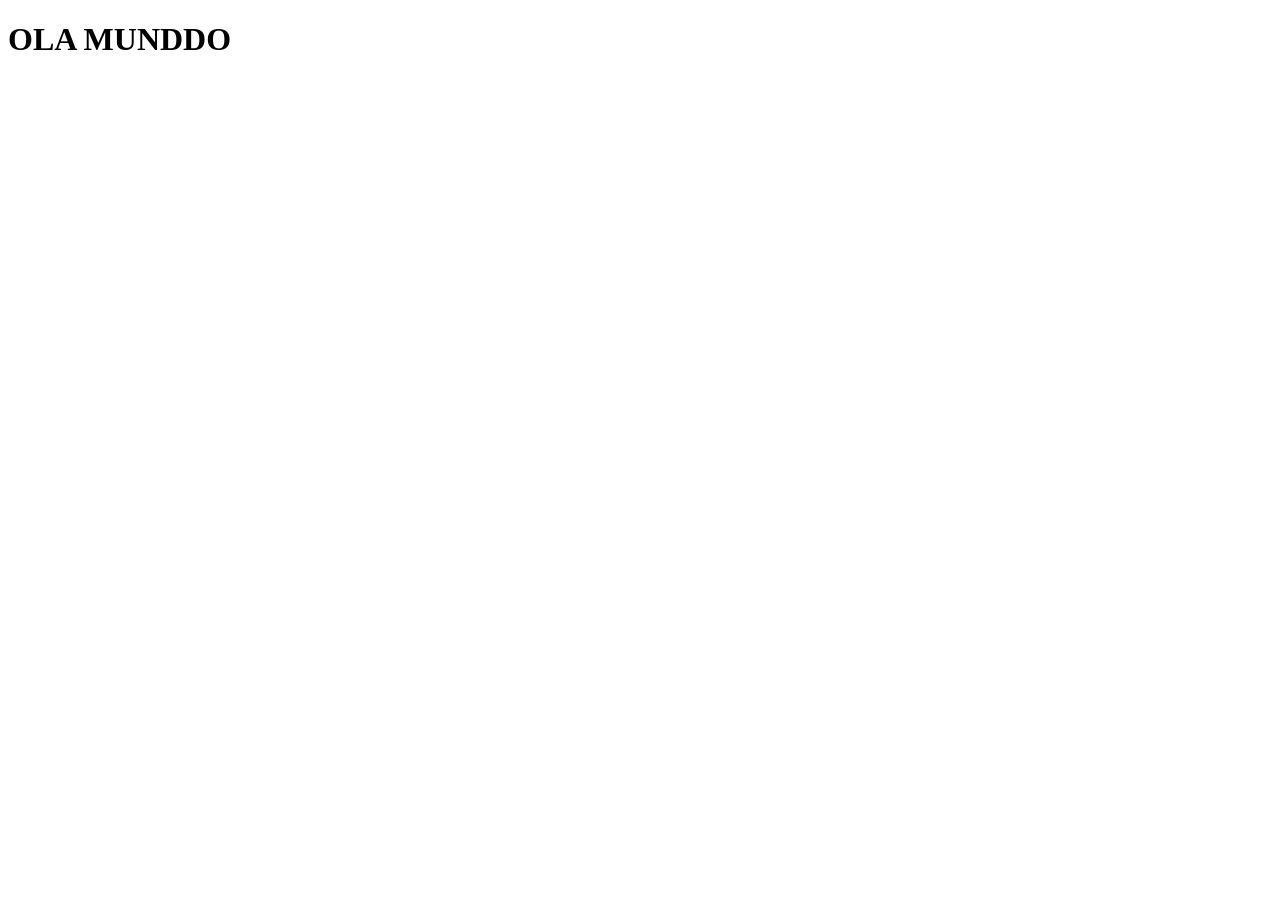
==== contato.html @ 0b24473d "Add files via upload" ====
<!DOCTYPE html>
<html lang="en">
<head>
    <meta charset="UTF-8">
    <meta name="viewport" content="width=device-width, initial-scale=1.0">
    <title>Document</title>
</head>
<body>
    <h1>OLA MUNDDO</h1>
</body>
</html>
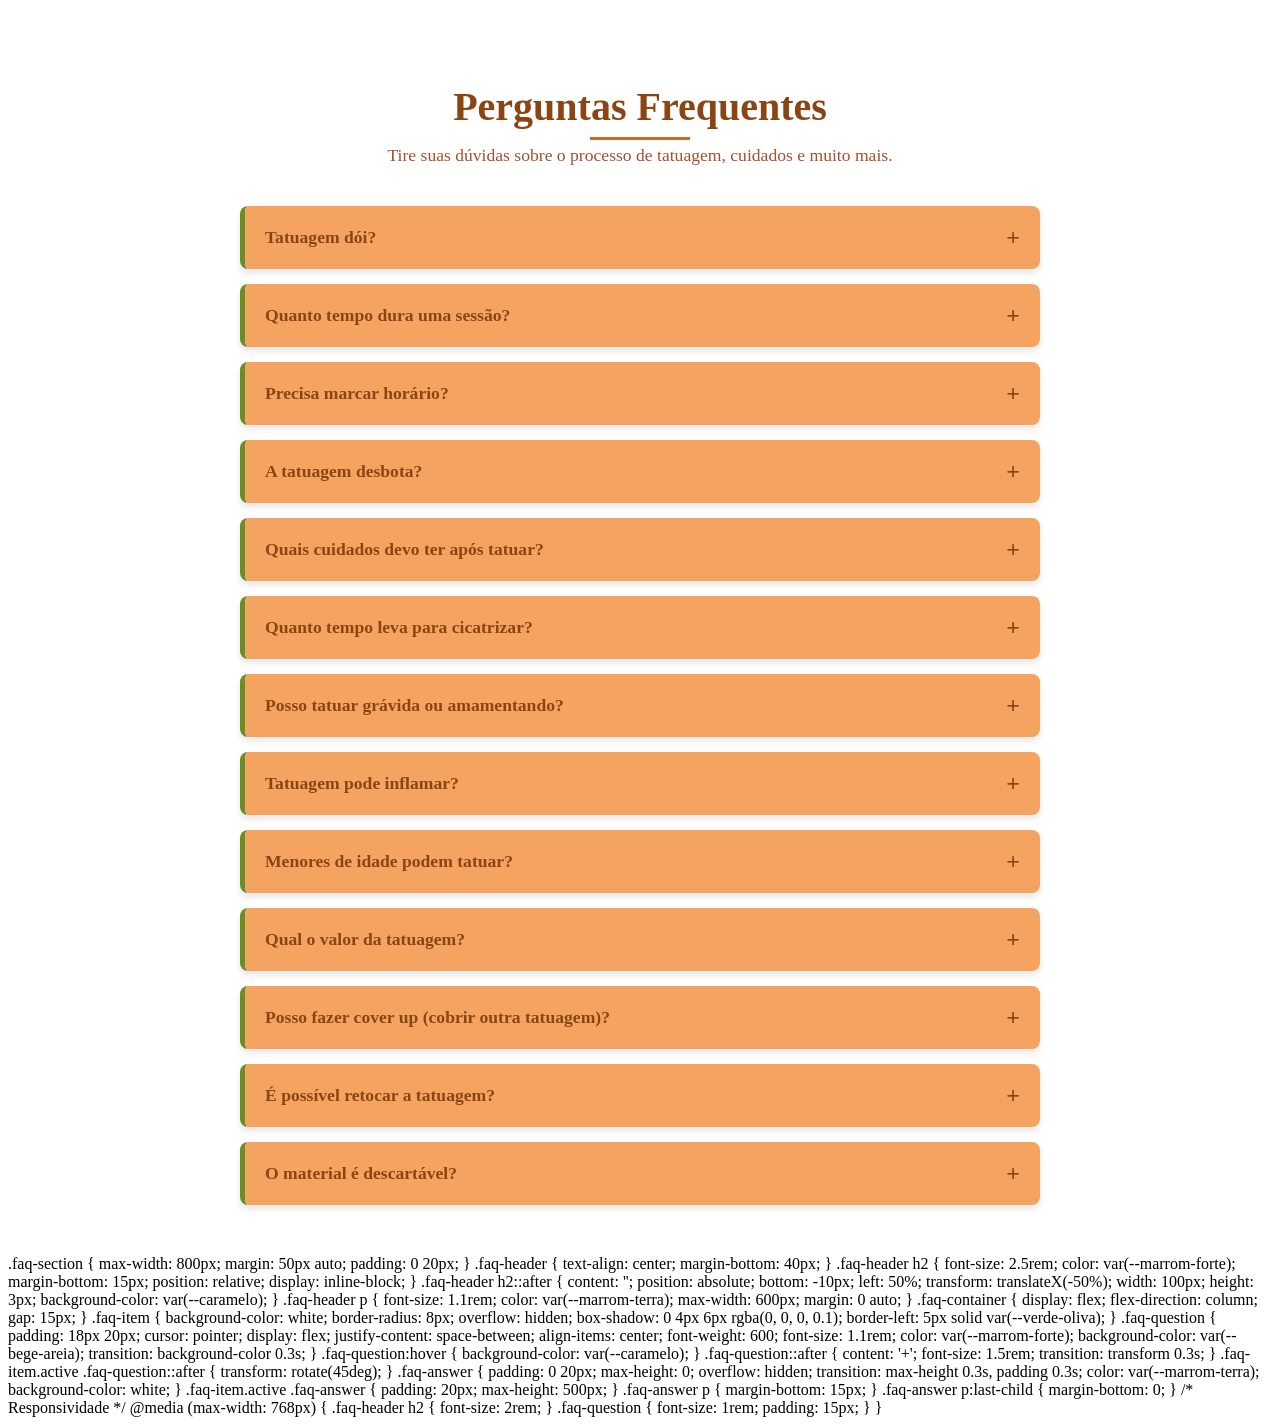
==== commit 22a96642: "Add files via upload" ====
--- a/contato.html
+++ b/contato.html
@@ -1,11 +1,360 @@
 <!DOCTYPE html>
-<html lang="en">
+<html lang="pt-BR">
 <head>
     <meta charset="UTF-8">
     <meta name="viewport" content="width=device-width, initial-scale=1.0">
-    <title>Document</title>
+    <title>FAQs - Estúdio de Tatuagem</title>
+    <style>
+        :root {
+            --creme: #F5F5DC;
+            --verde-oliva: #6B8E23;
+            --marrom-forte: #8B4513;
+            --caramelo: #D2691E;
+            --bege-areia: #F4A460;
+            --marrom-terra: #A0522D;
+            --verde: #556B2F;
+        }
+        
+
+        
+        .faq-section {
+            max-width: 800px;
+            margin: 50px auto;
+            padding: 0 20px;
+        }
+        
+        .faq-header {
+            text-align: center;
+            margin-bottom: 40px;
+        }
+        
+        .faq-header h2 {
+            font-size: 2.5rem;
+            color: var(--marrom-forte);
+            margin-bottom: 15px;
+            position: relative;
+            display: inline-block;
+        }
+        
+        .faq-header h2::after {
+            content: '';
+            position: absolute;
+            bottom: -10px;
+            left: 50%;
+            transform: translateX(-50%);
+            width: 100px;
+            height: 3px;
+            background-color: var(--caramelo);
+        }
+        
+        .faq-header p {
+            font-size: 1.1rem;
+            color: var(--marrom-terra);
+            max-width: 600px;
+            margin: 0 auto;
+        }
+        
+        .faq-container {
+            display: flex;
+            flex-direction: column;
+            gap: 15px;
+        }
+        
+        .faq-item {
+            background-color: white;
+            border-radius: 8px;
+            overflow: hidden;
+            box-shadow: 0 4px 6px rgba(0, 0, 0, 0.1);
+            border-left: 5px solid var(--verde-oliva);
+        }
+        
+        .faq-question {
+            padding: 18px 20px;
+            cursor: pointer;
+            display: flex;
+            justify-content: space-between;
+            align-items: center;
+            font-weight: 600;
+            font-size: 1.1rem;
+            color: var(--marrom-forte);
+            background-color: var(--bege-areia);
+            transition: background-color 0.3s;
+        }
+        
+        .faq-question:hover {
+            background-color: var(--caramelo);
+        }
+        
+        .faq-question::after {
+            content: '+';
+            font-size: 1.5rem;
+            transition: transform 0.3s;
+        }
+        
+        .faq-item.active .faq-question::after {
+            transform: rotate(45deg);
+        }
+        
+        .faq-answer {
+            padding: 0 20px;
+            max-height: 0;
+            overflow: hidden;
+            transition: max-height 0.3s, padding 0.3s;
+            color: var(--marrom-terra);
+            background-color: white;
+        }
+        
+        .faq-item.active .faq-answer {
+            padding: 20px;
+            max-height: 500px;
+        }
+        
+        .faq-answer p {
+            margin-bottom: 15px;
+        }
+        
+        .faq-answer p:last-child {
+            margin-bottom: 0;
+        }
+        
+        /* Responsividade */
+        @media (max-width: 768px) {
+            .faq-header h2 {
+                font-size: 2rem;
+            }
+            
+            .faq-question {
+                font-size: 1rem;
+                padding: 15px;
+            }
+        }
+    </style>
 </head>
-<body>
-    <h1>OLA MUNDDO</h1>
+
+    <section class="faq-section">
+        <div class="faq-header">
+            <h2>Perguntas Frequentes</h2>
+            <p>Tire suas dúvidas sobre o processo de tatuagem, cuidados e muito mais.</p>
+        </div>
+        
+        <div class="faq-container">
+            <!-- FAQ Item 1 -->
+            <div class="faq-item">
+                <div class="faq-question">Tatuagem dói?</div>
+                <div class="faq-answer">
+                    <p>Sim, mas a dor varia de pessoa para pessoa e conforme a região do corpo. Em geral, é uma dor suportável e rápida.</p>
+                </div>
+            </div>
+            
+            <!-- FAQ Item 2 -->
+            <div class="faq-item">
+                <div class="faq-question">Quanto tempo dura uma sessão?</div>
+                <div class="faq-answer">
+                    <p>Depende do tamanho, complexidade e local da tatuagem. Pode variar de 30 minutos a várias horas.</p>
+                </div>
+            </div>
+            
+            <!-- FAQ Item 3 -->
+            <div class="faq-item">
+                <div class="faq-question">Precisa marcar horário?</div>
+                <div class="faq-answer">
+                    <p>Sim. Trabalhamos com horário agendado para garantir atenção exclusiva, segurança e qualidade.</p>
+                </div>
+            </div>
+            
+            <!-- FAQ Item 4 -->
+            <div class="faq-item">
+                <div class="faq-question">A tatuagem desbota?</div>
+                <div class="faq-answer">
+                    <p>Com o tempo, toda tatuagem pode sofrer leve desgaste, principalmente sem cuidados. Protetor solar e hidratação ajudam a manter a cor por muitos anos.</p>
+                </div>
+            </div>
+            
+            <!-- FAQ Item 5 -->
+            <div class="faq-item">
+                <div class="faq-question">Quais cuidados devo ter após tatuar?</div>
+                <div class="faq-answer">
+                    <p>Lavar com sabonete neutro, hidratar a pele, evitar sol, piscina e mar por cerca de 30 dias e não coçar ou arrancar casquinhas.</p>
+                </div>
+            </div>
+            
+            <!-- FAQ Item 6 -->
+            <div class="faq-item">
+                <div class="faq-question">Quanto tempo leva para cicatrizar?</div>
+                <div class="faq-answer">
+                    <p>A cicatrização superficial leva em média 15 a 20 dias. A cicatrização total ocorre em até 45 dias.</p>
+                </div>
+            </div>
+            
+            <!-- FAQ Item 7 -->
+            <div class="faq-item">
+                <div class="faq-question">Posso tatuar grávida ou amamentando?</div>
+                <div class="faq-answer">
+                    <p>Não é recomendado. O ideal é aguardar esse período passar para sua segurança e a do bebê.</p>
+                </div>
+            </div>
+            
+            <!-- FAQ Item 8 -->
+            <div class="faq-item">
+                <div class="faq-question">Tatuagem pode inflamar?</div>
+                <div class="faq-answer">
+                    <p>Se os cuidados não forem seguidos, sim. Por isso, seguimos protocolos rígidos de biossegurança e orientamos corretamente o pós-tatuagem.</p>
+                </div>
+            </div>
+            
+            <!-- FAQ Item 9 -->
+            <div class="faq-item">
+                <div class="faq-question">Menores de idade podem tatuar?</div>
+                <div class="faq-answer">
+                    <p>Não, nem com autorização formal dos responsáveis, conforme a legislação vigente.</p>
+                </div>
+            </div>
+            
+            <!-- FAQ Item 10 -->
+            <div class="faq-item">
+                <div class="faq-question">Qual o valor da tatuagem?</div>
+                <div class="faq-answer">
+                    <p>O valor varia conforme tamanho, estilo, complexidade e tempo de trabalho. Orçamentos são feitos após análise da ideia.</p>
+                </div>
+            </div>
+            
+            <!-- FAQ Item 11 -->
+            <div class="faq-item">
+                <div class="faq-question">Posso fazer cover up (cobrir outra tatuagem)?</div>
+                <div class="faq-answer">
+                    <p>Sim! Avaliamos cada caso para criar a melhor solução estética possível.</p>
+                </div>
+            </div>
+            
+            <!-- FAQ Item 12 -->
+            <div class="faq-item">
+                <div class="faq-question">É possível retocar a tatuagem?</div>
+                <div class="faq-answer">
+                    <p>Sim. Alguns trabalhos incluem retoque dentro de um prazo combinado, desde que os cuidados tenham sido seguidos.</p>
+                </div>
+            </div>
+            
+            <!-- FAQ Item 13 -->
+            <div class="faq-item">
+                <div class="faq-question">O material é descartável?</div>
+                <div class="faq-answer">
+                    <p>Sim. Utilizamos materiais descartáveis e esterilizados, seguindo todas as normas da Anvisa.</p>
+                </div>
+            </div>
+        </div>
+    </section>
+
+     
+        .faq-section {
+            max-width: 800px;
+            margin: 50px auto;
+            padding: 0 20px;
+        }
+        
+        .faq-header {
+            text-align: center;
+            margin-bottom: 40px;
+        }
+        
+        .faq-header h2 {
+            font-size: 2.5rem;
+            color: var(--marrom-forte);
+            margin-bottom: 15px;
+            position: relative;
+            display: inline-block;
+        }
+        
+        .faq-header h2::after {
+            content: '';
+            position: absolute;
+            bottom: -10px;
+            left: 50%;
+            transform: translateX(-50%);
+            width: 100px;
+            height: 3px;
+            background-color: var(--caramelo);
+        }
+        
+        .faq-header p {
+            font-size: 1.1rem;
+            color: var(--marrom-terra);
+            max-width: 600px;
+            margin: 0 auto;
+        }
+        
+        .faq-container {
+            display: flex;
+            flex-direction: column;
+            gap: 15px;
+        }
+        
+        .faq-item {
+            background-color: white;
+            border-radius: 8px;
+            overflow: hidden;
+            box-shadow: 0 4px 6px rgba(0, 0, 0, 0.1);
+            border-left: 5px solid var(--verde-oliva);
+        }
+        
+        .faq-question {
+            padding: 18px 20px;
+            cursor: pointer;
+            display: flex;
+            justify-content: space-between;
+            align-items: center;
+            font-weight: 600;
+            font-size: 1.1rem;
+            color: var(--marrom-forte);
+            background-color: var(--bege-areia);
+            transition: background-color 0.3s;
+        }
+        
+        .faq-question:hover {
+            background-color: var(--caramelo);
+        }
+        
+        .faq-question::after {
+            content: '+';
+            font-size: 1.5rem;
+            transition: transform 0.3s;
+        }
+        
+        .faq-item.active .faq-question::after {
+            transform: rotate(45deg);
+        }
+        
+        .faq-answer {
+            padding: 0 20px;
+            max-height: 0;
+            overflow: hidden;
+            transition: max-height 0.3s, padding 0.3s;
+            color: var(--marrom-terra);
+            background-color: white;
+        }
+        
+        .faq-item.active .faq-answer {
+            padding: 20px;
+            max-height: 500px;
+        }
+        
+        .faq-answer p {
+            margin-bottom: 15px;
+        }
+        
+        .faq-answer p:last-child {
+            margin-bottom: 0;
+        }
+        
+        /* Responsividade */
+        @media (max-width: 768px) {
+            .faq-header h2 {
+                font-size: 2rem;
+            }
+            
+            .faq-question {
+                font-size: 1rem;
+                padding: 15px;
+            }
+        }
 </body>
 </html>
